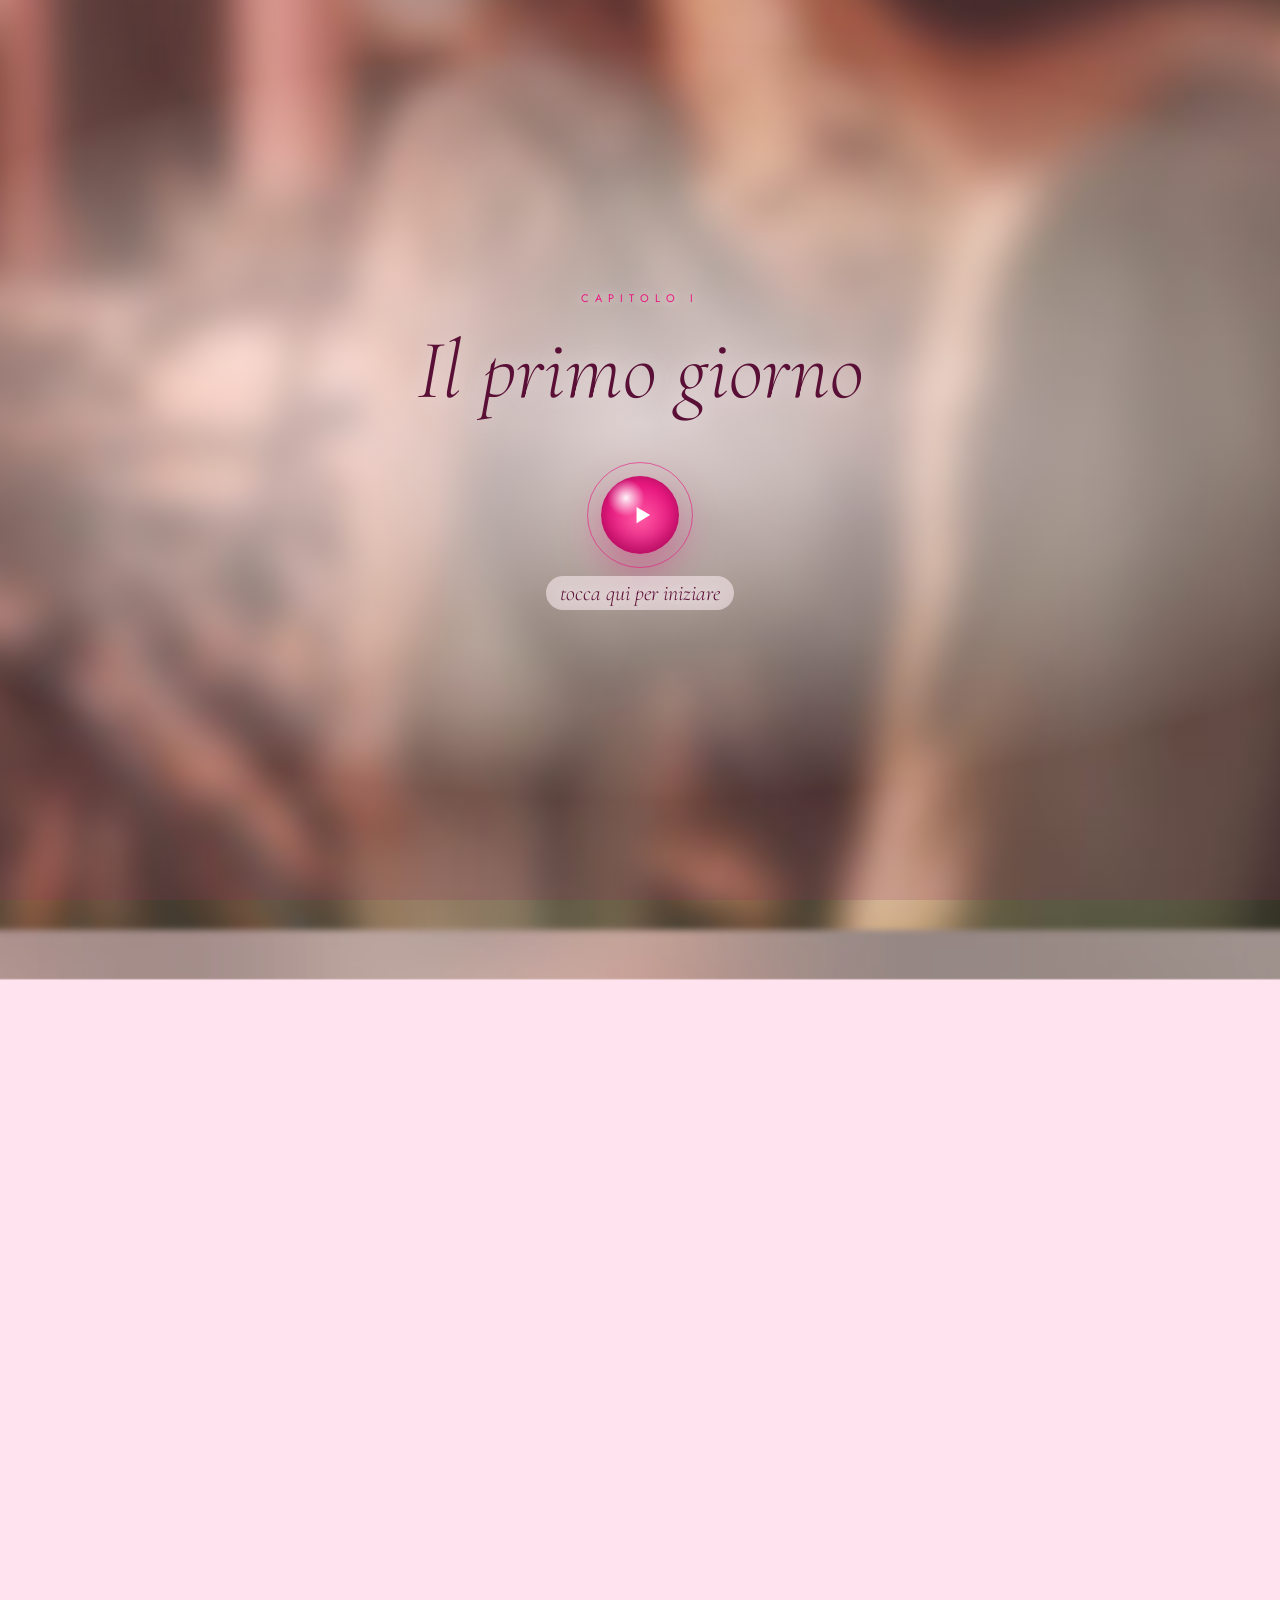
==== capitolo-1.html @ 2f74eb1d "iPhone: la canzone resta accesa durante il video di transizione Co-Authored-By: Claude Opus 5.5 <nor" ====
<!doctype html>
<html lang="it">
<head>
<meta charset="utf-8">
<meta name="robots" content="noindex, nofollow">
<meta name="viewport" content="width=device-width, initial-scale=1, viewport-fit=cover">
<meta name="theme-color" content="#ffd3e4">
<link rel="apple-touch-icon" href="apple-touch-icon.png">
<link rel="icon" href="favicon.png">
<title>I · Il primo giorno</title>
<link rel="preconnect" href="https://fonts.googleapis.com">
<link rel="preconnect" href="https://fonts.gstatic.com" crossorigin>
<link href="https://fonts.googleapis.com/css2?family=Cormorant+Garamond:ital,wght@0,300;0,400;0,500;0,600;1,300;1,400;1,500&family=Pinyon+Script&family=Jost:wght@300;400;500&display=swap" rel="stylesheet">
<link rel="stylesheet" href="capitolo.css?v=18">
</head>
<body class="locked">

<div class="bg"></div>
<div class="bg-photo" data-src="foto/c1-sfondo.jpg"></div>
<div class="bg-tint"></div>
<canvas id="petals"></canvas>

<!-- canzone del capitolo -->
<audio id="song" src="musica/capitolo-1.mp3?v=5" loop preload="auto" playsinline></audio>
<button class="music" id="music" aria-label="Musica"><span class="bars"><i></i><i></i><i></i></span></button>

<!-- ============ SCHERMATA TITOLO ============ -->
<div class="cover con-img" id="cover" style="--img:url(foto/c1-1.jpg)">
  <div class="cv-num">capitolo I</div>
  <div class="cv-title">Il primo giorno</div>
  <button class="tap" id="tap" aria-label="Tocca qui per iniziare">
    <span class="circle"><svg viewBox="0 0 24 24"><path d="M7 4.5v15l12.5-7.5z"/></svg></span>
    <span class="label">tocca qui per iniziare</span>
  </button>
</div>

<!-- ============ CAPITOLO ============ -->
<main>
  <header class="ch-head reveal">
    <div class="n">capitolo I</div>
    <h1>Il primo giorno</h1>
    <div class="orn"></div>
  </header>

  <p class="txt reveal">Il primo giorno me lo ricordo benissimo. Benissimo. Ci sono cose che col tempo si sbiadiscono, si confondono con tutto il resto. Questa no. La prima volta che ti ho vista ce l'ho ancora davanti agli occhi, come se fosse ieri.</p>

  <p class="txt reveal">Ero fuori da scuola, alle biciclette, con Bortolo. Una giornata qualunque, di quelle in cui non succede niente e non ti aspetti niente.</p>

  <p class="txt reveal">Bortolo ti ha detto ciao. Un ciao normale, veloce, di passaggio. E io ti ho vista.</p>

  <div class="big reveal">Colpo di fulmine.<small>fortissimo</small></div>

  <p class="txt reveal">Non mi era mai capitato un colpo di fulmine così. Anzi, non mi era proprio mai capitato, il colpo di fulmine. Ne avevo sentito parlare, pensavo fosse una cosa da film, una cosa che succede agli altri.</p>

  <p class="txt reveal">E invece è stato… <em>wow</em>. Proprio wow. Non ho altre parole, nemmeno adesso.</p>

  <figure class="foto reveal">
    <img src="foto/c1-1.jpg" alt="" loading="lazy" decoding="async">
    <figcaption>fuori da scuola, alle biciclette</figcaption>
  </figure>

  <p class="txt reveal">Me lo ricordo com'eri, ogni dettaglio:</p>

  <ul class="lista reveal">
    <li><span class="d"></span><span>la mascherina</span></li>
    <li><span class="d"></span><span>la camicia a fiori<small>mi sembra</small></span></li>
    <li class="v"><span class="d"></span><span>i pantaloni verdognoli</span></li>
    <li class="v"><span class="d"></span><span>lo zainetto<small>quello me lo ricorderò sempre</small></span></li>
  </ul>

  <p class="txt reveal">E lo zainetto… appena l'ho visto ho pensato: no, questa è una ragazza semplice. Uno zainetto un po' da montagnetta, verde. Divertente. Una cosa piccola, che però diceva già tanto di te.</p>

  <figure class="pola reveal"><div class="ph"><img src="foto/c1-p.jpg" alt="" loading="lazy" decoding="async"></div><figcaption>lo zainetto</figcaption></figure>

  <p class="txt reveal">È stato solo un ciao. Niente di più. Non ci siamo nemmeno parlati davvero. Eppure da lì è partito tutto. Tutto, tutto, tutto.</p>

  <p class="txt reveal">Mi ricorderò sempre: torno a casa e la prima cosa che faccio è scrivere a Bortolo.</p>

  <div class="chat reveal">
    <div class="who">chat<b>Bortolo</b></div>
    <div class="msg me">ma la Nikol è single?</div>
    <div class="msg lei">sì, però attento</div>
    <div class="msg lei">non è una che vuole qualcosa. è molto esterna a queste cose</div>
  </div>

  <p class="txt reveal">Anche adesso, a pensarci, fa un po' ridere. Ma lui era serio: stai attento, perché non è una che cerca qualcosa. Lei di queste cose è proprio fuori.</p>

  <p class="txt reveal">Allora l'ho scritto a Sasmus. E Sasmus mi ha detto più o meno la stessa cosa. Anzi, peggio: che piacevi anche a lui.</p>

  <div class="chat reveal">
    <div class="who">chat<b>Sasmus</b></div>
    <div class="msg lei">guarda che anche a me piace, non te lo nego</div>
    <div class="msg lei">però non si lascia andare. non vuole niente</div>
    <div class="msg me">vabbè dai</div>
  </div>

  <p class="txt reveal">Io ho detto: no, dai. Vabbè. Ma ormai era troppo tardi. La testa era partita, e non c'era modo di fermarla.</p>

  <p class="eco reveal">cosa posso scriverle?<br>cosa posso scriverle?<br>cosa posso scriverle?</p>

  <p class="txt reveal">Ci ho pensato non so quanto. Ogni frase mi sembrava sbagliata: troppo, troppo poco, troppo strana. E alla fine, l'idea della vita:</p>

  <div class="chat reveal">
    <div class="who">chat<b class="nikol">Nikol</b></div>
    <div class="msg me">ehi, ma hai mai fatto scout?</div>
    <div class="gap"></div>
    <div class="msg lei verde">no, non l'ho mai fatto</div>
  </div>

  <p class="txt reveal">Quella risposta me la ricorderò per sempre. <em>No, non l'ho mai fatto.</em> Cinque parole. E a me bastava che mi avessi risposto.</p>

  <p class="txt reveal">La conversazione però è durata poco. Ti ho detto che me l'aveva detto Bortolo, tu mi hai risposto qualcosa su di lui, e io lì ho pensato che ti piacesse Bortolo. E ho chiuso la conversazione. Così, di colpo, senza nemmeno salutare bene.</p>

  <p class="txt reveal">Pensavo che fosse finita ancora prima di cominciare.</p>

  <div class="quote reveal">Ma non lo so…<br>qualcosa ancora c'era.</div>

  <!-- canzone -->
  <section class="canzone paused reveal">
    <button class="pp" aria-label="Play / pausa">
      <svg class="i-play" viewBox="0 0 24 24"><path d="M7 4.5v15l12.5-7.5z"/></svg>
      <svg class="i-pause" viewBox="0 0 24 24"><path d="M6 4h4v16H6zM14 4h4v16h-4z"/></svg>
    </button>
    <div style="flex:1;min-width:0">
      <div class="k">la canzone di questo capitolo</div>
      <div class="t">Purpose Is Glorious</div>
      <div class="a">Natalie Holt</div>
      <div class="prog"><i></i></div>
    </div>
  </section>

  <nav class="nav reveal">
    <a href="index.html#capitoli">indice</a>
    <a class="next" href="capitolo-2.html">II →</a>
  </nav>
</main>

<script src="capitolo.js?v=20"></script>
</body>
</html>
---- capitolo.css ----
/* ============ stile comune ai capitoli ============ */
:root{
  --bg1:#ffe3ee; --bg2:#ffc2da; --bg3:#ff9fc6;
  --fuchsia:#e8177f; --rose:#ff5aa5;
  --ink:#5a0f36; --ink2:#8c2a5e; --muted:#b0577f;
  --g1:#d6ffe2; --g2:#5fe39a; --g3:#17a85c; --g4:#0b6b3d;
}
*{box-sizing:border-box;margin:0;padding:0}
html{scroll-behavior:smooth}
html{-webkit-text-size-adjust:100%;text-size-adjust:100%;background:#ffe3ee}
a,button{touch-action:manipulation}
body{
  background:var(--bg1);color:var(--ink);
  font-family:"Jost",system-ui,sans-serif;font-weight:300;
  overflow-x:hidden;-webkit-font-smoothing:antialiased;
}
body.locked{overflow:hidden}
button{font:inherit;-webkit-tap-highlight-color:transparent}
a{-webkit-tap-highlight-color:transparent}

/* ---------- sfondo: foto sfocata + rosa ---------- */
.bg{
  position:fixed;inset:0;z-index:0;
  background:
    radial-gradient(55vmax 45vmax at 10% 5%, rgba(255,255,255,.75), transparent 60%),
    radial-gradient(60vmax 50vmax at 95% 90%, rgba(255,90,165,.45), transparent 60%),
    radial-gradient(40vmax 35vmax at 70% 40%, rgba(95,227,154,.18), transparent 70%),
    linear-gradient(170deg,var(--bg1) 0%, var(--bg2) 55%, var(--bg3) 100%);
}
.bg-photo{
  position:fixed;inset:-40px;z-index:0;
  background-size:cover;background-position:center;
  transform:scale(1.08);
  opacity:.55;
}
.bg-tint{
  position:fixed;inset:0;z-index:0;
  background:linear-gradient(180deg,rgba(255,227,238,.55),rgba(255,180,212,.65));
}
#petals{position:fixed;inset:0;z-index:2;pointer-events:none;opacity:.75}

/* ---------- schermata titolo ---------- */
.cover{
  position:fixed;inset:0;z-index:50;
  display:flex;flex-direction:column;align-items:center;justify-content:center;text-align:center;
  padding:calc(24px + env(safe-area-inset-top)) 24px calc(24px + env(safe-area-inset-bottom));
  background:
    radial-gradient(circle at 50% 38%, rgba(255,255,255,.85), transparent 55%),
    linear-gradient(170deg,#ffe6f0 0%, #ffc6dc 60%, #ffa9cb 100%);
  transition:opacity 1.4s ease, visibility 1.4s;
}
.cover.gone{opacity:0;visibility:hidden}
.cv-num{
  font-size:11px;letter-spacing:.55em;text-transform:uppercase;color:var(--fuchsia);font-weight:400;
  opacity:0;animation:up 1.4s .2s forwards;
}
.cv-title{
  font-family:"Cormorant Garamond",serif;font-weight:300;font-style:italic;
  font-size:clamp(54px,16vw,84px);line-height:1;color:var(--ink);margin-top:22px;
  opacity:0;animation:up 1.4s .5s forwards;
}
.cv-title.clock{
  font-style:normal;font-weight:300;letter-spacing:.02em;font-variant-numeric:lining-nums tabular-nums;
  background:linear-gradient(120deg,var(--g4),var(--g3) 40%,var(--g2) 70%,var(--g3));
  -webkit-background-clip:text;background-clip:text;color:transparent;
  font-size:clamp(80px,26vw,130px);
}
.cv-title.clock .colon{animation:blink 2s steps(1) infinite}
@keyframes blink{50%{opacity:.15}}
.tap{
  position:relative;margin-top:64px;border:none;background:none;cursor:pointer;
  display:flex;flex-direction:column;align-items:center;gap:22px;
  opacity:0;animation:up 1.4s 1s forwards;
}
.tap .circle{
  position:relative;width:78px;height:78px;border-radius:50%;
  background:radial-gradient(circle at 32% 28%, rgba(255,255,255,.95) 0%, transparent 24%),
             radial-gradient(circle at 50% 55%, var(--rose), var(--fuchsia) 60%, #a80d5a);
  box-shadow:0 16px 40px rgba(232,23,127,.4), inset 0 -8px 18px rgba(90,0,45,.35);
  display:grid;place-items:center;
}
.tap .circle::before,.tap .circle::after{
  content:"";position:absolute;inset:-14px;border-radius:50%;border:1.5px solid rgba(232,23,127,.35);
  animation:ring 2.6s ease-out infinite;
}
.tap .circle::after{animation-delay:1.3s}
.tap svg{width:26px;height:26px;fill:#fff;margin-left:4px}
.tap .label{font-family:"Cormorant Garamond";font-style:italic;font-size:22px;color:var(--ink2)}
@keyframes ring{0%{transform:scale(.85);opacity:.9}100%{transform:scale(1.5);opacity:0}}
@keyframes up{from{opacity:0;transform:translateY(18px)}to{opacity:1;transform:none}}

/* ---------- contenuto ---------- */
main{
  position:relative;z-index:3;max-width:480px;margin:0 auto;
  padding:calc(90px + env(safe-area-inset-top)) 18px calc(80px + env(safe-area-inset-bottom));
}
.reveal{opacity:0;transform:translateY(24px);transition:opacity 1s ease, transform 1s cubic-bezier(.2,.8,.2,1)}
.reveal.in{opacity:1;transform:none}

.ch-head{text-align:center;margin-bottom:46px}
.ch-head .n{font-size:11px;letter-spacing:.55em;text-transform:uppercase;color:var(--fuchsia);font-weight:400}
.ch-head h1{
  font-family:"Cormorant Garamond";font-weight:300;font-style:italic;
  font-size:58px;line-height:1.02;color:var(--ink);margin-top:14px;
}
.ch-head h1.clock{font-style:normal;font-variant-numeric:lining-nums tabular-nums;
  background:linear-gradient(120deg,var(--g4),var(--g3) 40%,var(--g2) 70%,var(--g3));
  -webkit-background-clip:text;background-clip:text;color:transparent;font-size:84px}
.ch-head .orn{width:46px;height:1px;margin:22px auto 0;background:linear-gradient(90deg,transparent,var(--fuchsia),transparent)}

.txt{
  font-family:"Cormorant Garamond",serif;font-size:20.5px;line-height:1.72;color:#4a0e2e;
  padding:0 6px;margin:0 0 26px;
}
.txt em{color:var(--ink2)}
.txt strong{font-weight:600;color:var(--fuchsia)}
.nikol{font-style:italic;font-weight:500;
  background:linear-gradient(120deg,var(--g4),var(--g3),var(--g2));
  -webkit-background-clip:text;background-clip:text;color:transparent}

.quote{
  margin:40px 0;padding:30px 26px;border-radius:22px;text-align:center;
  background:rgba(255,248,251,.72);backdrop-filter:blur(10px);-webkit-backdrop-filter:blur(10px);
  box-shadow:0 18px 50px rgba(140,42,94,.14);
  font-family:"Cormorant Garamond";font-style:italic;font-size:26px;line-height:1.35;color:var(--fuchsia);
}

/* foto sfocata */
.foto{
  position:relative;margin:38px -2px;border-radius:24px;overflow:hidden;
  aspect-ratio:4/5;
  background:
    radial-gradient(60% 50% at 30% 30%, rgba(255,255,255,.9), transparent 70%),
    radial-gradient(50% 45% at 75% 70%, rgba(95,227,154,.55), transparent 70%),
    radial-gradient(60% 60% at 60% 30%, rgba(255,90,165,.7), transparent 70%),
    linear-gradient(160deg,#ffc6dc,#ff8fbf);
  box-shadow:0 24px 60px rgba(140,42,94,.22);
}
.foto img{
  width:100%;height:100%;object-fit:cover;display:block;
  filter:blur(6px) saturate(1.05);transform:scale(1.06);
}
.foto::after{ /* velo rosa */
  content:"";position:absolute;inset:0;
  background:linear-gradient(180deg,rgba(255,200,225,.18),rgba(232,23,127,.22));
  mix-blend-mode:soft-light;
}
.foto figcaption{
  position:absolute;left:0;right:0;bottom:0;z-index:2;padding:40px 22px 20px;
  background:linear-gradient(transparent,rgba(90,15,54,.45));
  font-family:"Cormorant Garamond";font-style:italic;font-size:20px;color:#fff;
}
.foto.wide{aspect-ratio:3/2}

/* canzone del capitolo */
.canzone{
  margin:56px 0 30px;padding:22px 20px;border-radius:22px;
  display:flex;align-items:center;gap:16px;
  background:rgba(255,248,251,.78);backdrop-filter:blur(12px);-webkit-backdrop-filter:blur(12px);
  box-shadow:0 18px 50px rgba(140,42,94,.16), 0 0 0 1px rgba(232,23,127,.1);
}
.canzone .pp{
  flex:none;width:54px;height:54px;border-radius:50%;border:none;cursor:pointer;
  background:radial-gradient(circle at 32% 28%, rgba(255,255,255,.9) 0%, transparent 26%),
             radial-gradient(circle at 50% 55%, var(--g2), var(--g3) 60%, var(--g4));
  box-shadow:0 10px 24px rgba(11,107,61,.3);display:grid;place-items:center;
}
.canzone .pp svg{width:20px;height:20px;fill:#fff}
.canzone .pp .i-play{margin-left:3px;display:none}
.canzone.paused .pp .i-play{display:block}
.canzone.paused .pp .i-pause{display:none}
.canzone .k{font-size:10px;letter-spacing:.35em;text-transform:uppercase;color:var(--muted)}
.canzone .t{font-family:"Cormorant Garamond";font-size:23px;line-height:1.15;color:var(--ink);margin-top:4px}
.canzone .a{font-size:13px;color:var(--ink2);margin-top:2px}
.canzone .prog{height:2px;border-radius:2px;background:rgba(140,42,94,.12);margin-top:10px;overflow:hidden}
.canzone .prog i{display:block;height:100%;width:0;background:linear-gradient(90deg,var(--rose),var(--fuchsia))}

/* navigazione */
.nav{display:flex;gap:10px;margin-top:20px}
.nav a,.nav span{
  flex:1;text-align:center;padding:18px 10px;border-radius:16px;text-decoration:none;
  font-size:11px;letter-spacing:.28em;text-transform:uppercase;
  background:rgba(255,248,251,.6);color:var(--ink2);border:1px solid rgba(232,23,127,.14);
}
.nav a.next{background:linear-gradient(135deg,var(--rose),var(--fuchsia));color:#fff;border:none;
  box-shadow:0 12px 30px rgba(232,23,127,.3)}
.nav span{opacity:.5}

/* tasto musica */
.music{
  position:fixed;z-index:70;top:calc(14px + env(safe-area-inset-top));right:14px;
  width:46px;height:46px;border-radius:50%;border:none;cursor:pointer;
  background:rgba(255,248,251,.75);backdrop-filter:blur(10px);-webkit-backdrop-filter:blur(10px);
  box-shadow:0 8px 24px rgba(140,42,94,.18), 0 0 0 1px rgba(232,23,127,.15);
  display:grid;place-items:center;opacity:0;pointer-events:none;transition:opacity 1s;
}
.music.show{opacity:1;pointer-events:auto}
.music .bars{display:flex;gap:3px;align-items:flex-end;height:16px}
.music .bars i{width:3px;height:100%;border-radius:2px;background:var(--fuchsia);animation:eq 1s ease-in-out infinite}
.music .bars i:nth-child(2){animation-delay:-.3s;background:var(--g3)}
.music .bars i:nth-child(3){animation-delay:-.6s}
.music.paused .bars i{animation:none;height:4px}
@keyframes eq{0%,100%{height:30%}50%{height:100%}}

@media (prefers-reduced-motion:reduce){
  *{animation:none!important;transition:none!important}
  .reveal,.cv-num,.cv-title,.tap{opacity:1;transform:none}
}

/* ---------- chat (stile messaggi, rosa: mai azzurro) ---------- */
.chat{
  margin:40px 0;padding:18px 16px 20px;border-radius:24px;
  background:rgba(255,248,251,.78);backdrop-filter:blur(12px);-webkit-backdrop-filter:blur(12px);
  box-shadow:0 18px 50px rgba(140,42,94,.14), 0 0 0 1px rgba(232,23,127,.08);
}
.chat .who{
  text-align:center;font-size:10px;letter-spacing:.35em;text-transform:uppercase;color:var(--muted);
  padding-bottom:14px;margin-bottom:14px;border-bottom:1px solid rgba(232,23,127,.1);
}
.chat .who b{display:block;margin-top:6px;font-family:"Cormorant Garamond";font-style:italic;font-weight:500;
  font-size:22px;letter-spacing:0;text-transform:none;color:var(--ink)}
.msg{
  max-width:80%;width:fit-content;padding:10px 15px;border-radius:20px;margin-top:6px;
  font-size:16px;line-height:1.35;font-weight:400;
}
.msg.me{margin-left:auto;color:#fff;border-bottom-right-radius:6px;
  background:linear-gradient(135deg,var(--rose),var(--fuchsia))}
.msg.lei{color:var(--ink);background:#fff;border-bottom-left-radius:6px;box-shadow:0 2px 8px rgba(140,42,94,.08)}
.msg.lei.verde{background:linear-gradient(135deg,var(--g1),#b6f3cc);color:var(--g4)}
.chat .gap{height:12px}
.chat .typing{display:flex;gap:4px;padding:14px 16px;width:fit-content;border-radius:20px;background:#fff;margin-top:6px}
.chat .typing i{width:7px;height:7px;border-radius:50%;background:var(--muted);animation:typ 1.2s infinite}
.chat .typing i:nth-child(2){animation-delay:.2s}.chat .typing i:nth-child(3){animation-delay:.4s}
@keyframes typ{0%,60%,100%{opacity:.3;transform:none}30%{opacity:1;transform:translateY(-3px)}}

/* ---------- elenco "come eri vestita" ---------- */
.lista{margin:36px 0;padding:8px 22px;border-radius:22px;list-style:none;
  background:rgba(255,248,251,.7);backdrop-filter:blur(10px);-webkit-backdrop-filter:blur(10px);
  box-shadow:0 18px 50px rgba(140,42,94,.12)}
.lista li{display:flex;align-items:center;gap:14px;padding:15px 0;
  font-family:"Cormorant Garamond";font-size:21px;color:var(--ink)}
.lista li+li{border-top:1px solid rgba(232,23,127,.1)}
.lista li .d{flex:none;width:12px;height:12px;border-radius:50%;background:radial-gradient(circle at 35% 30%,#fff 0,transparent 35%),var(--fuchsia)}
.lista li.v .d{background:radial-gradient(circle at 35% 30%,#fff 0,transparent 35%),var(--g3)}
.lista li small{display:block;font-family:"Jost";font-size:12px;color:var(--muted);margin-top:2px}

.big{
  font-family:"Cormorant Garamond";font-style:italic;font-weight:400;text-align:center;
  font-size:46px;line-height:1.05;color:var(--fuchsia);margin:50px 0 44px;
}
.big small{display:block;font-size:20px;color:var(--ink2);margin-top:12px}
.eco{font-family:"Cormorant Garamond";font-style:italic;font-size:24px;line-height:1.5;color:var(--ink2);
  text-align:center;margin:34px 0}

/* ---------- chat tra altri due (nomi sopra i fumetti) ---------- */
.msg-n{font-size:10px;letter-spacing:.25em;text-transform:uppercase;color:var(--muted);margin:12px 0 2px 6px}
.msg-n.r{text-align:right;margin-right:6px}
.chat .note{text-align:center;font-size:12px;color:var(--muted);margin-top:16px;font-style:italic}

/* ---------- "un continuo scriversi" ---------- */
.flusso{margin:30px 0 40px;padding:0 10px;
  -webkit-mask-image:linear-gradient(transparent,#000 25%,#000 70%,transparent);
          mask-image:linear-gradient(transparent,#000 25%,#000 70%,transparent)}
.flusso i{display:block;height:22px;border-radius:12px;margin-top:6px}
.flusso i:nth-child(odd){margin-left:auto;background:linear-gradient(135deg,var(--rose),var(--fuchsia));opacity:.8}
.flusso i:nth-child(even){background:linear-gradient(135deg,var(--g1),#b6f3cc)}

/* orario 23:23: font moderno a numeri dritti */
.cv-title.clock,.ch-head h1.clock{font-family:"Jost",sans-serif;font-weight:300;letter-spacing:-.01em}
.cv-title.clock{font-size:clamp(76px,24vw,120px)}
.ch-head h1.clock{font-size:76px}

/* ---------- chat ricostruita: data, reazioni ---------- */
.chat .data{text-align:center;font-size:11px;letter-spacing:.2em;text-transform:uppercase;color:var(--muted);margin:4px 0 12px}
.chat .storia{text-align:center;font-size:13px;color:var(--ink2);font-style:italic;margin:6px 0 4px}
.chat .emo{font-size:46px;line-height:1;margin:6px 0 10px 8px}
.msg{position:relative}
.msg .rx{position:absolute;left:-6px;bottom:-14px;font-size:13px;line-height:1;
  background:#fff;border-radius:999px;padding:4px 6px;box-shadow:0 2px 8px rgba(140,42,94,.18)}
.msg.has-rx{margin-bottom:18px}

/* ---------- il libro ---------- */
.libro{margin:40px auto;display:flex;align-items:center;gap:20px;padding:22px;border-radius:22px;
  background:rgba(255,248,251,.78);backdrop-filter:blur(12px);-webkit-backdrop-filter:blur(12px);
  box-shadow:0 18px 50px rgba(140,42,94,.14)}
.libro .cop{flex:none;width:86px;height:118px;border-radius:4px 10px 10px 4px;position:relative;
  background:linear-gradient(135deg,#ffe7a3,#f7c948);box-shadow:inset 6px 0 0 rgba(0,0,0,.08),0 10px 24px rgba(140,90,0,.25);
  display:grid;place-items:center;font-size:40px}
.libro .cop::after{content:"🐭";position:absolute;right:8px;bottom:6px;font-size:18px}
.libro .k{font-size:10px;letter-spacing:.35em;text-transform:uppercase;color:var(--muted)}
.libro .t{font-family:"Cormorant Garamond";font-style:italic;font-size:24px;line-height:1.15;color:var(--ink);margin-top:6px}
.libro .a{font-size:13px;color:var(--ink2);margin-top:6px}

/* ---------- sottotitolo di sezione ---------- */
.sub{display:flex;align-items:center;justify-content:center;gap:14px;margin:70px 0 30px;
  font-size:11px;letter-spacing:.45em;text-transform:uppercase;color:var(--fuchsia);font-weight:400}
.sub::before,.sub::after{content:"";width:40px;height:1px;background:linear-gradient(90deg,transparent,var(--fuchsia))}
.sub::after{transform:scaleX(-1)}

/* foto dentro la chat */
.msg.img{padding:6px;background:linear-gradient(135deg,var(--g1),#b6f3cc)}
.msg.img .ph{width:150px;aspect-ratio:4/5;border-radius:14px;overflow:hidden;
  background:radial-gradient(60% 50% at 35% 30%,rgba(255,255,255,.9),transparent 70%),
             radial-gradient(60% 60% at 65% 70%,rgba(255,90,165,.6),transparent 70%),
             linear-gradient(160deg,#ffd0e2,#9fe3b9)}
.msg.img .ph img{width:100%;height:100%;object-fit:cover;filter:blur(8px);transform:scale(1.1)}

/* ---------- data in verde (capitolo VI) ---------- */
.cv-title.verde,.ch-head h1.verde{
  background:linear-gradient(120deg,var(--g4),var(--g3) 40%,var(--g2) 70%,var(--g3));
  -webkit-background-clip:text;background-clip:text;color:transparent}
.cv-title .anno,.ch-head h1 .anno{display:block;font-family:"Jost";font-style:normal;font-weight:300;
  font-size:.32em;letter-spacing:.5em;margin-top:14px;padding-left:.5em}

/* ---------- famiglia ---------- */
.fam{margin:30px 0 40px;display:grid;gap:12px}
.fam .p{padding:20px 22px;border-radius:20px;
  background:rgba(255,248,251,.78);backdrop-filter:blur(10px);-webkit-backdrop-filter:blur(10px);
  box-shadow:0 14px 40px rgba(140,42,94,.12)}
.fam .chi{font-size:10px;letter-spacing:.38em;text-transform:uppercase;color:var(--fuchsia)}
.fam .cosa{font-family:"Cormorant Garamond";font-style:italic;font-size:23px;line-height:1.3;color:var(--ink);margin-top:8px}
.fam .nota{font-size:13px;color:var(--muted);margin-top:6px}

/* ---------- il voto ---------- */
.voto{margin:36px 0 44px;padding:34px 20px 30px;border-radius:26px;text-align:center;
  background:rgba(255,248,251,.8);backdrop-filter:blur(12px);-webkit-backdrop-filter:blur(12px);
  box-shadow:0 20px 56px rgba(140,42,94,.16)}
.voto .n{font-family:"Jost";font-weight:300;font-size:96px;line-height:1;letter-spacing:-.02em;
  background:linear-gradient(120deg,var(--rose),var(--fuchsia));-webkit-background-clip:text;background-clip:text;color:transparent;
  transition:transform .35s cubic-bezier(.2,.8,.2,1)}
.voto .n.pop{transform:scale(1.18)}
.voto .n small{font-size:.32em;color:var(--ink2);-webkit-text-fill-color:var(--ink2);margin-left:6px}
.voto .bar{height:6px;border-radius:6px;background:rgba(140,42,94,.1);margin:22px 10px 0;overflow:hidden}
.voto .bar i{display:block;height:100%;width:60%;border-radius:6px;
  background:linear-gradient(90deg,var(--rose),var(--fuchsia) 70%,var(--g3));transition:width .9s cubic-bezier(.2,.8,.2,1)}
.voto .lab{margin-top:16px;font-family:"Cormorant Garamond";font-style:italic;font-size:20px;color:var(--ink2);min-height:1.4em}
.voto .dieci{margin-top:22px;font-size:12px;letter-spacing:.2em;text-transform:uppercase;color:var(--g4);opacity:0;transition:opacity 1.2s}
.voto.done .dieci{opacity:1}

/* ---------- le note (cap. X) ---------- */
.note-app{margin:36px 0 40px;border-radius:22px;overflow:hidden;
  background:#fffaf3;box-shadow:0 20px 56px rgba(140,42,94,.16), 0 0 0 1px rgba(140,90,0,.08)}
.note-app .bar{display:flex;justify-content:space-between;align-items:center;padding:14px 18px;
  font-family:-apple-system,BlinkMacSystemFont,"Helvetica Neue",sans-serif;font-size:15px;color:#d1940c;font-weight:500}
.note-app .body{padding:2px 22px 24px;font-family:-apple-system,BlinkMacSystemFont,"Helvetica Neue",sans-serif;color:#2b2b2b}
.note-app h4{font-size:22px;font-weight:700;margin-bottom:4px}
.note-app .d{font-size:12px;color:#a0a0a0;margin-bottom:14px}
.note-app li{font-size:15.5px;line-height:1.5;margin:0 0 6px 18px}
.note-app li.blur{filter:blur(4px);user-select:none}

/* ---------- foto piccole (polaroid) ---------- */
.pola{width:64%;margin:34px auto 38px;padding:10px 10px 0;background:#fffdfb;border-radius:6px;
  box-shadow:0 18px 40px rgba(140,42,94,.22), 0 2px 6px rgba(140,42,94,.12);transform:rotate(var(--r,-2.5deg))}
.pola.dx{--r:2.5deg}
.pola .ph{aspect-ratio:1/1;overflow:hidden;border-radius:2px;
  background:radial-gradient(60% 50% at 35% 30%,rgba(255,255,255,.9),transparent 70%),linear-gradient(160deg,#ffd0e2,#ff9fc6)}
.pola img{width:100%;height:100%;object-fit:cover;display:block;filter:blur(1.5px) saturate(1.05)}
.pola figcaption{font-family:"Pinyon Script",cursive;font-size:24px;color:var(--ink2);text-align:center;padding:8px 0 10px}
.reveal.pola{transform:translateY(24px) rotate(var(--r,-2.5deg))}
.reveal.pola.in{transform:rotate(var(--r,-2.5deg))}

/* ---------- rullino di foto vere (scorre in orizzontale) ---------- */
.strip{display:flex;gap:16px;overflow-x:auto;scroll-snap-type:x mandatory;-webkit-overflow-scrolling:touch;
  margin:30px -18px 36px;padding:14px 18px 22px;scrollbar-width:none}
.strip::-webkit-scrollbar{display:none}
.strip .pola{flex:0 0 60%;margin:0;scroll-snap-align:center}
.strip .pola:nth-child(even){--r:2deg}
.strip .pola:nth-child(odd){--r:-2deg}
.strip-hint{text-align:center;font-size:11px;letter-spacing:.25em;text-transform:uppercase;color:var(--muted);margin:-24px 0 30px}
.pola video{width:100%;height:100%;object-fit:cover;display:block}
.note-app .body p{font-size:15.5px;line-height:1.5;margin:0 0 6px}
.note-app .altri{margin-top:16px;padding-top:12px;border-top:1px solid #eee}
.note-app .body.grande p{font-size:18px;font-weight:600;line-height:1.4}
.note-app .body p b{font-weight:600}

/* ---------- note chiuse: piccole, si aprono col tocco ---------- */
.note-app.chiusa{width:86%;margin-left:auto;margin-right:auto;cursor:pointer;-webkit-tap-highlight-color:transparent}
.note-app.chiusa:nth-of-type(even){transform:rotate(1.2deg)}
.note-app .body{transition:max-height .7s cubic-bezier(.2,.8,.2,1)}
.note-app.chiusa .body{max-height:118px;overflow:hidden;position:relative}
.note-app.chiusa .body::after{content:"";position:absolute;left:0;right:0;bottom:0;height:70px;
  background:linear-gradient(rgba(255,250,243,0),#fffaf3)}
.note-app .apri{display:block;width:100%;border:none;background:none;padding:12px 0 14px;cursor:pointer;
  font-family:-apple-system,BlinkMacSystemFont,"Helvetica Neue",sans-serif;font-size:13px;font-weight:500;color:#d1940c}
.note-app.chiusa.reveal.in{transform:none}

/* ---------- transizioni Kling tra capitoli ---------- */
.trans{position:fixed;inset:0;z-index:300;background:#ffd9e8;opacity:0;pointer-events:none;transition:opacity .35s ease}
.trans.on{opacity:1;pointer-events:auto}
.trans video{width:100%;height:100%;object-fit:cover;display:block;transition:opacity .45s ease}
.trans video.out{opacity:0}

/* fine capitolo: il bottone si riempie, poi parte la transizione */
.nav a.next{position:relative;overflow:hidden}
.nav a.next::after{content:"";position:absolute;left:0;top:0;bottom:0;width:0;background:rgba(255,255,255,.28)}
.nav a.next.carica::after{width:100%;transition:width 4s linear}
.auto-next{text-align:center;margin-top:12px;font-size:12px;letter-spacing:.12em;color:var(--muted);opacity:0;transition:opacity .6s}
.auto-next.on{opacity:1}

/* ================= MIGLIORAMENTO FINALE ================= */
/* copertina col l'immagine del capitolo (continua la transizione Kling) */
.cover.con-img::before{content:"";position:absolute;inset:-30px;background:var(--img) center/cover;opacity:1;filter:blur(3px) saturate(1.05);
  animation:respira 14s ease-in-out infinite alternate}
.cover.con-img::after{content:"";position:absolute;inset:0;
  background:radial-gradient(ellipse 70% 42% at 50% 47%,rgba(255,240,246,.78),rgba(255,226,238,.38) 62%,rgba(150,40,95,.18))}
.cover.con-img > *{position:relative;z-index:1}
@keyframes respira{from{transform:scale(1.04)}to{transform:scale(1.12)}}

/* capolettera */
.ch-head + .txt::first-letter{float:left;font-size:3.6em;line-height:.8;padding:7px 9px 0 0;
  font-style:italic;color:var(--fuchsia)}

/* barra di lettura */
.lettura{position:fixed;left:0;top:0;height:3px;width:0;z-index:80;
  background:linear-gradient(90deg,var(--rose),var(--fuchsia),var(--g3));box-shadow:0 0 8px rgba(232,23,127,.4);
  transition:width .15s linear}
.cover.con-img .cv-num,.cover.con-img .tap .label{text-shadow:0 0 10px rgba(255,240,246,.95),0 0 22px rgba(255,240,246,.8)}
.cover.con-img .tap .label{color:var(--ink);padding:4px 14px;border-radius:999px;background:rgba(255,240,246,.55);
  backdrop-filter:blur(6px);-webkit-backdrop-filter:blur(6px)}
.cover.con-img .cv-title{text-shadow:0 2px 24px rgba(255,240,246,.9)}
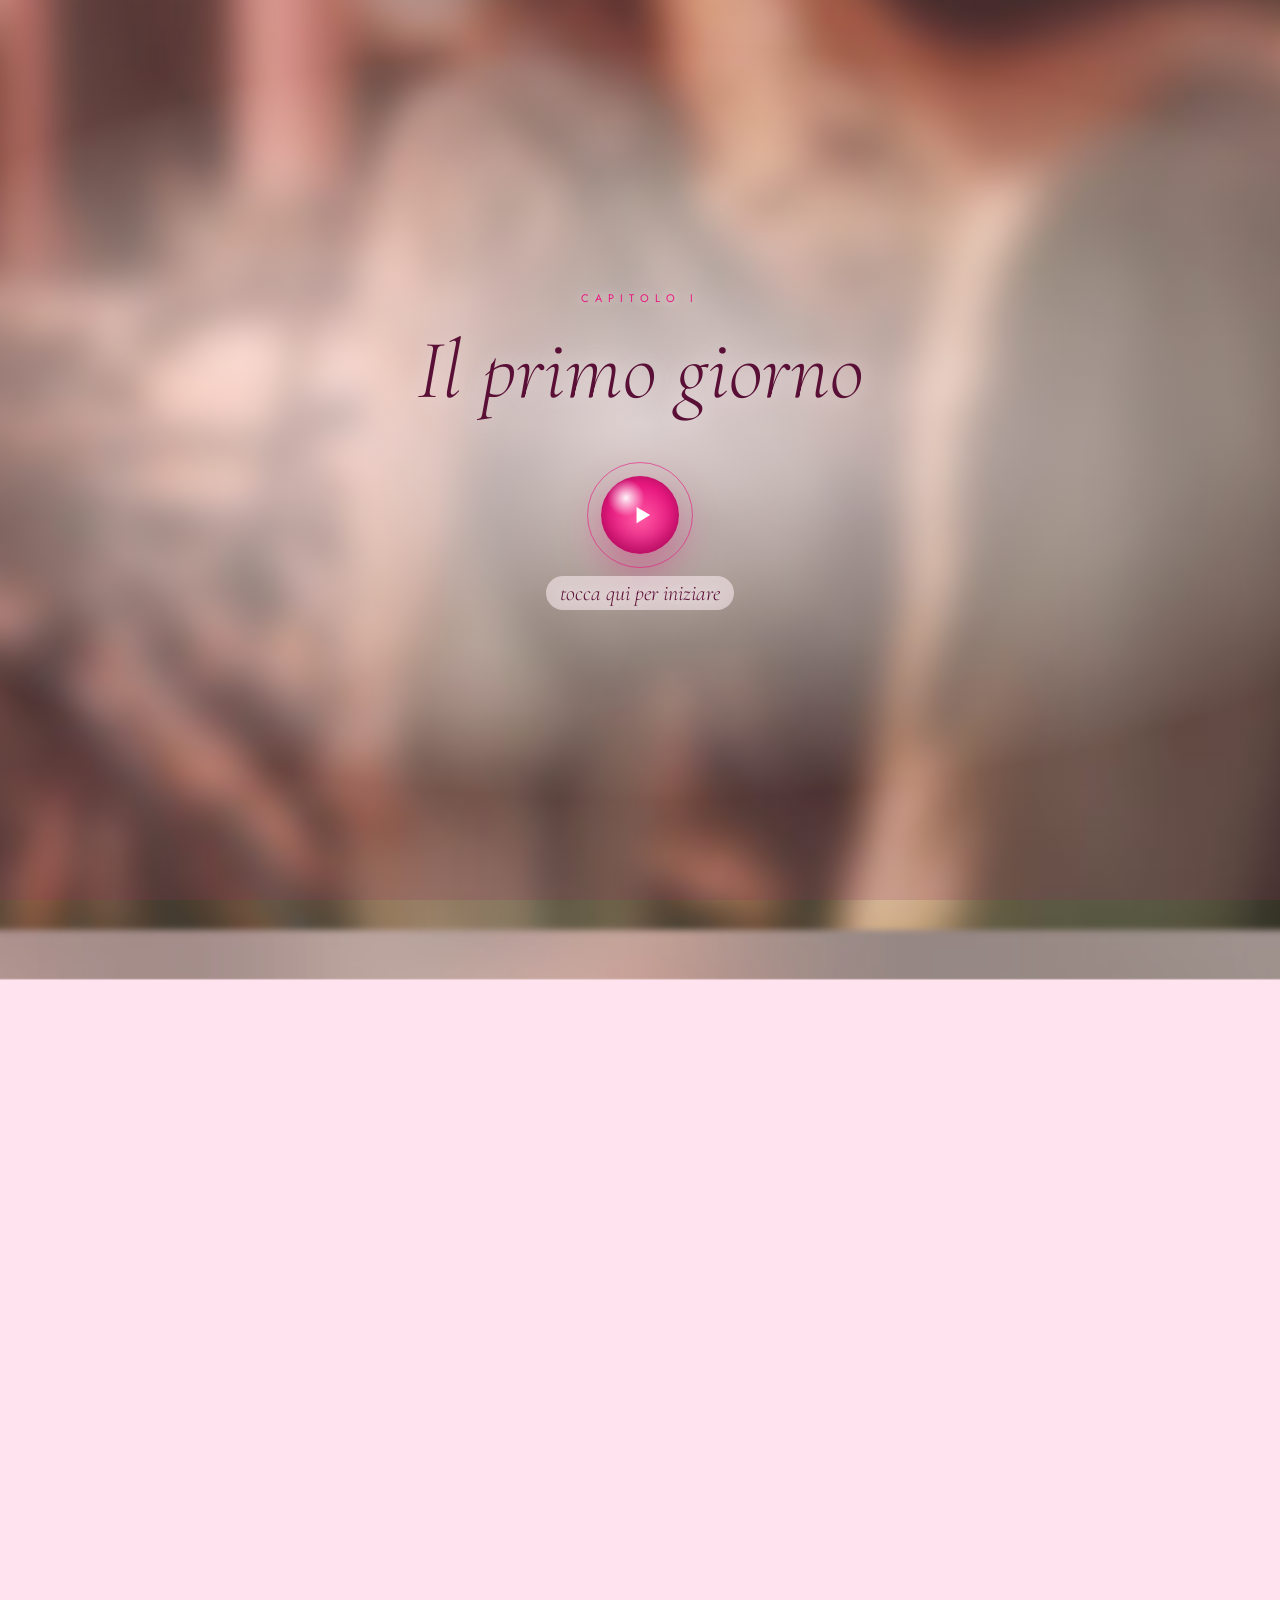
==== commit 8234bc00: "Screenshot delle prime chat nei capitoli I e II Co-Authored-By: Claude Opus 5.5 <noreply@anthropic.c" ====
--- a/capitolo-1.html
+++ b/capitolo-1.html
@@ -11,7 +11,7 @@
 <link rel="preconnect" href="https://fonts.googleapis.com">
 <link rel="preconnect" href="https://fonts.gstatic.com" crossorigin>
 <link href="https://fonts.googleapis.com/css2?family=Cormorant+Garamond:ital,wght@0,300;0,400;0,500;0,600;1,300;1,400;1,500&family=Pinyon+Script&family=Jost:wght@300;400;500&display=swap" rel="stylesheet">
-<link rel="stylesheet" href="capitolo.css?v=18">
+<link rel="stylesheet" href="capitolo.css?v=20">
 </head>
 <body class="locked">
 
@@ -98,6 +98,8 @@
 
   <p class="eco reveal">cosa posso scriverle?<br>cosa posso scriverle?<br>cosa posso scriverle?</p>
 
+  <figure class="screen reveal"><div class="sc"><img src="foto/screen/s1-francese.jpg" alt="" loading="lazy" decoding="async"></div><figcaption>Qui stavo prendendo coraggio per scriverti, la prima volta. Avevo scritto «sono francese», per la storia di Vallet. Mi fa ridere ancora adesso.</figcaption></figure>
+
   <p class="txt reveal">Ci ho pensato non so quanto. Ogni frase mi sembrava sbagliata: troppo, troppo poco, troppo strana. E alla fine, l'idea della vita:</p>
 
   <div class="chat reveal">
--- a/capitolo.css
+++ b/capitolo.css
@@ -418,3 +418,23 @@
 .cover.con-img .tap .label{color:var(--ink);padding:4px 14px;border-radius:999px;background:rgba(255,240,246,.55);
   backdrop-filter:blur(6px);-webkit-backdrop-filter:blur(6px)}
 .cover.con-img .cv-title{text-shadow:0 2px 24px rgba(255,240,246,.9)}
+
+/* ---------- la nostra frase: la luna ---------- */
+.luna{margin:46px 0 50px;text-align:center}
+.luna .moon{width:96px;height:96px;margin:0 auto 26px;border-radius:50%;
+  background:radial-gradient(circle at 38% 34%,#fffdf6 0%,#fff3e0 38%,#f7d9b8 70%,#e9bf98 100%);
+  box-shadow:0 0 40px 10px rgba(255,236,214,.75),0 0 110px 30px rgba(255,190,220,.45);animation:lunaRespira 5s ease-in-out infinite alternate}
+@keyframes lunaRespira{from{box-shadow:0 0 34px 8px rgba(255,236,214,.7),0 0 90px 24px rgba(255,190,220,.4)}to{box-shadow:0 0 52px 16px rgba(255,236,214,.9),0 0 140px 40px rgba(255,190,220,.55)}}
+.luna .frase{font-family:"Cormorant Garamond";font-style:italic;font-weight:500;font-size:40px;line-height:1.12;color:var(--ink)}
+.luna .jp{margin-top:14px;font-size:20px;letter-spacing:.18em;color:var(--fuchsia)}
+.luna .sp{margin-top:8px;font-family:"Cormorant Garamond";font-style:italic;font-size:17px;color:var(--ink2)}
+
+/* ---------- screenshot delle chat vere ---------- */
+.screen{margin:34px auto 38px;width:86%;transform:rotate(var(--r,-1.2deg))}
+.screen.dx{--r:1.2deg}
+.screen .sc{background:#fff;border-radius:22px;overflow:hidden;padding:6px 0;
+  box-shadow:0 22px 50px rgba(140,42,94,.22), 0 0 0 7px rgba(255,255,255,.7)}
+.screen img{width:100%;display:block}
+.screen figcaption{margin-top:16px;text-align:center;font-family:"Cormorant Garamond";font-style:italic;font-size:19px;line-height:1.45;color:var(--ink2)}
+.reveal.screen{transform:translateY(24px) rotate(var(--r,-1.2deg))}
+.reveal.screen.in{transform:rotate(var(--r,-1.2deg))}
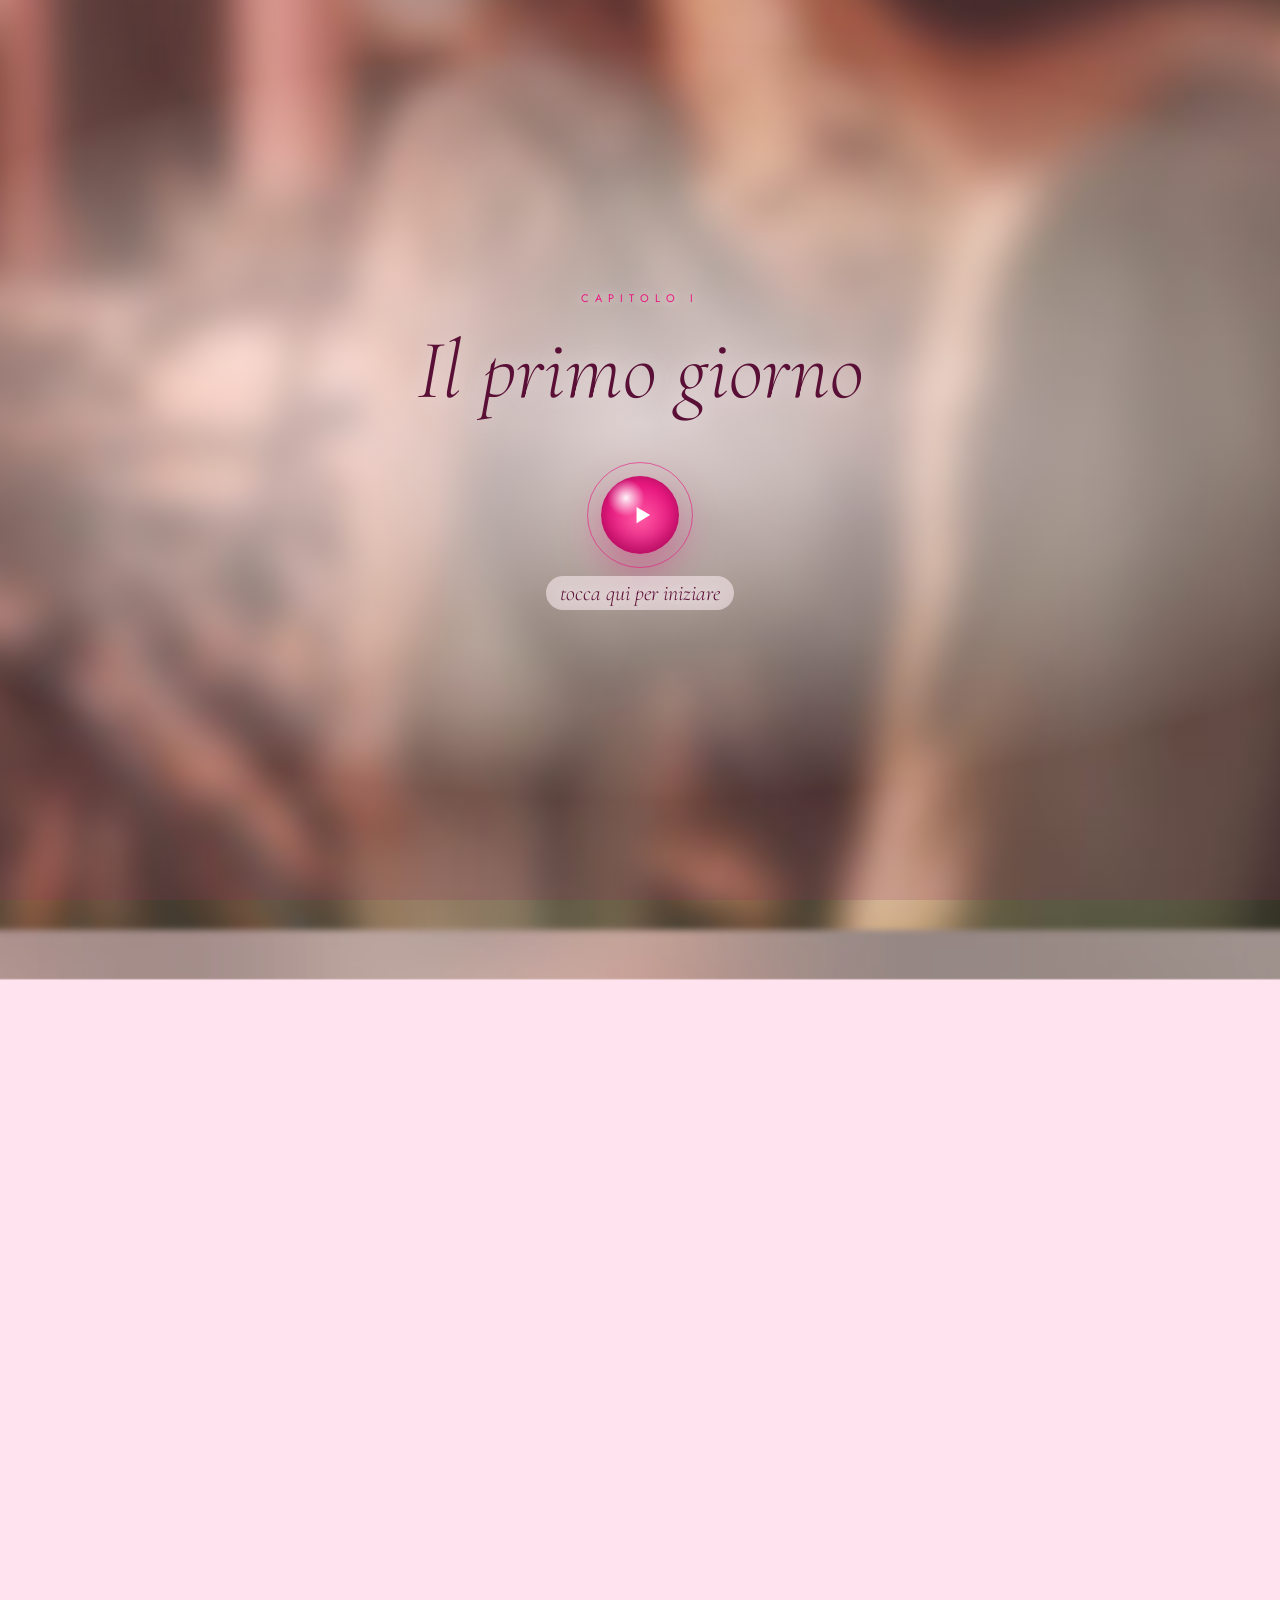
==== commit 050a2265: "Primo messaggio vero (screenshot scout) Co-Authored-By: Claude Opus 5.5 <noreply@anthropic.com>" ====
--- a/capitolo-1.html
+++ b/capitolo-1.html
@@ -102,16 +102,11 @@
 
   <p class="txt reveal">Ci ho pensato non so quanto. Ogni frase mi sembrava sbagliata: troppo, troppo poco, troppo strana. E alla fine, l'idea della vita:</p>
 
-  <div class="chat reveal">
-    <div class="who">chat<b class="nikol">Nikol</b></div>
-    <div class="msg me">ehi, ma hai mai fatto scout?</div>
-    <div class="gap"></div>
-    <div class="msg lei verde">no, non l'ho mai fatto</div>
-  </div>
+  <figure class="screen reveal"><div class="sc"><img src="foto/screen/s0-scout.jpg" alt="" loading="lazy" decoding="async"></div><figcaption>Il primo messaggio. Le 19:50.</figcaption></figure>
 
-  <p class="txt reveal">Quella risposta me la ricorderò per sempre. <em>No, non l'ho mai fatto.</em> Cinque parole. E a me bastava che mi avessi risposto.</p>
+  <p class="txt reveal">Quella risposta me la ricorderò per sempre. <em>“Eilà, nono non ho fatto gli scout.”</em> E a me bastava che mi avessi risposto.</p>
 
-  <p class="txt reveal">La conversazione però è durata poco. Ti ho detto che me l'aveva detto Bortolo, tu mi hai risposto qualcosa su di lui, e io lì ho pensato che ti piacesse Bortolo. E ho chiuso la conversazione. Così, di colpo, senza nemmeno salutare bene.</p>
+  <p class="txt reveal">La conversazione però è durata poco. Ti ho detto che me l'aveva detto Bortolo, e tu: <em>“Fonte poco attendibile.”</em> E io lì ho pensato che ti piacesse Bortolo. E ho chiuso la conversazione. Così, di colpo, senza nemmeno salutare bene.</p>
 
   <p class="txt reveal">Pensavo che fosse finita ancora prima di cominciare.</p>
 
